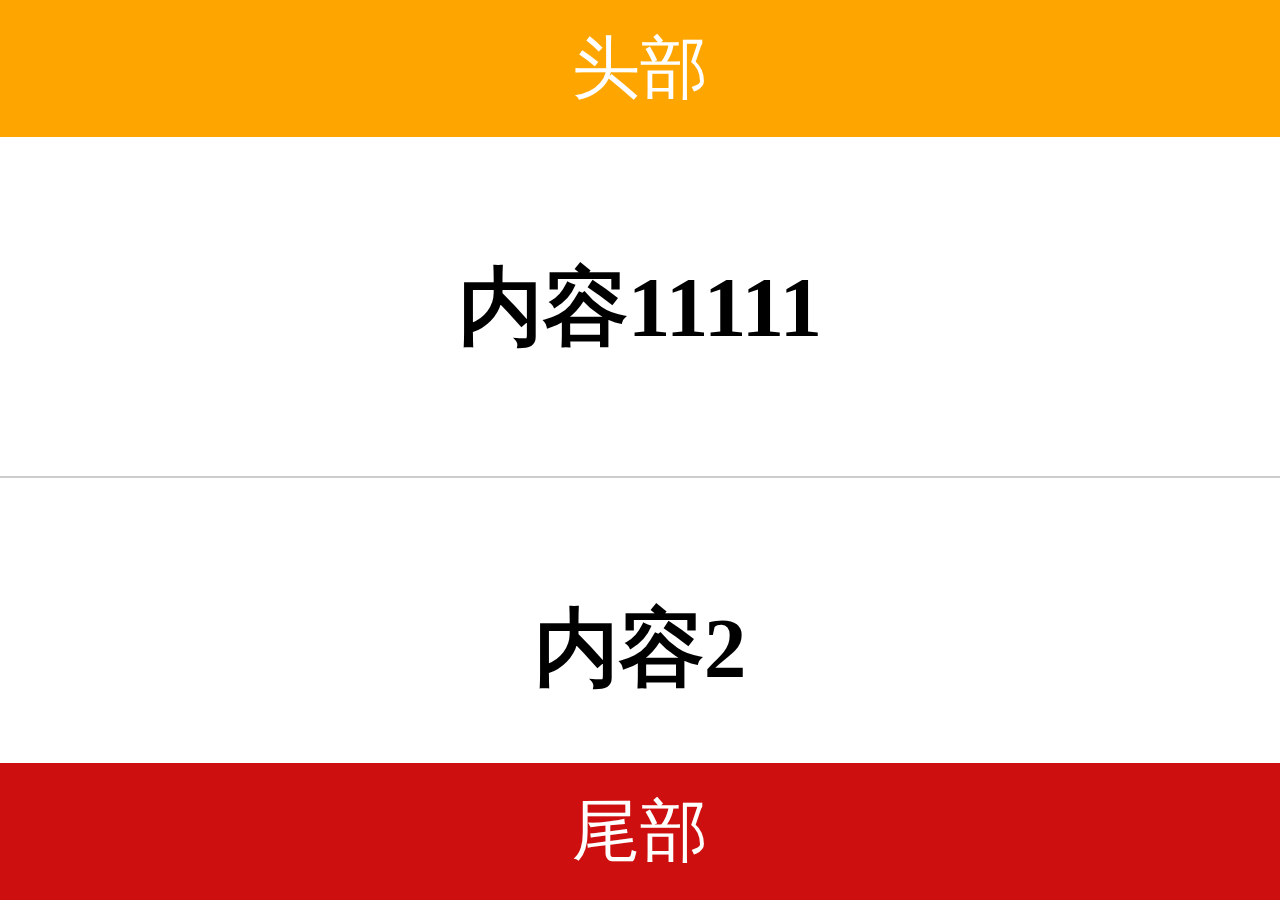
==== public/index.html @ 556e0fd9 "lyyy222" ====
<!DOCTYPE html>
<html lang="en">

<head>
    <meta charset="UTF-8">
    <meta name="viewport" content="width=device-width, initial-scale=1.0">
    <meta http-equiv="X-UA-Compatible" content="ie=edge">
    <title>Document</title>
    <link rel="stylesheet" href="./css/style.css">
</head>
<script>
    document.documentElement.style.fontSize = window.innerWidth / 750 * 100 + "px";
</script>

<body>
    <div class="wrap">
        <header class="header">头部</header>
        <main class="main">
            <ul class="list">
                <li>内容11111</li>
                <li>内容2</li>
                <li>内容3</li>
            </ul>
        </main>
        <footer class="footer">尾部</footer>
    </div>
</body>

</html>
---- public/css/style.css ----
* {
  margin: 0;
  padding: 0;
  list-style: none;
  text-decoration: none;
  font-style: normal;
  box-sizing: border-box;
}

html,
body,
.wrap {
  width: 100%;
  height: 100%;
}

.wrap {
  display: flex;
  flex-direction: column;
  font-size: .32rem;
}

.wrap .main {
  flex: 1;
  overflow-y: scroll;
}

.wrap .main .list li {
  width: 100%;
  height: 2rem;
  line-height: 2rem;
  text-align: center;
  font-size: .5rem;
  font-weight: bolder;
  border-bottom: 2px solid #ccc;
}

.wrap .footer {
  height: .8rem;
  text-align: center;
  font-size: .4rem;
  color: #fff;
  background: #ce0f0f;
  line-height: .8rem;
}

.header {
  height: .8rem;
  font-size: .4rem;
  color: #fff;
  background: orange;
  text-align: center;
  line-height: .8rem;
}
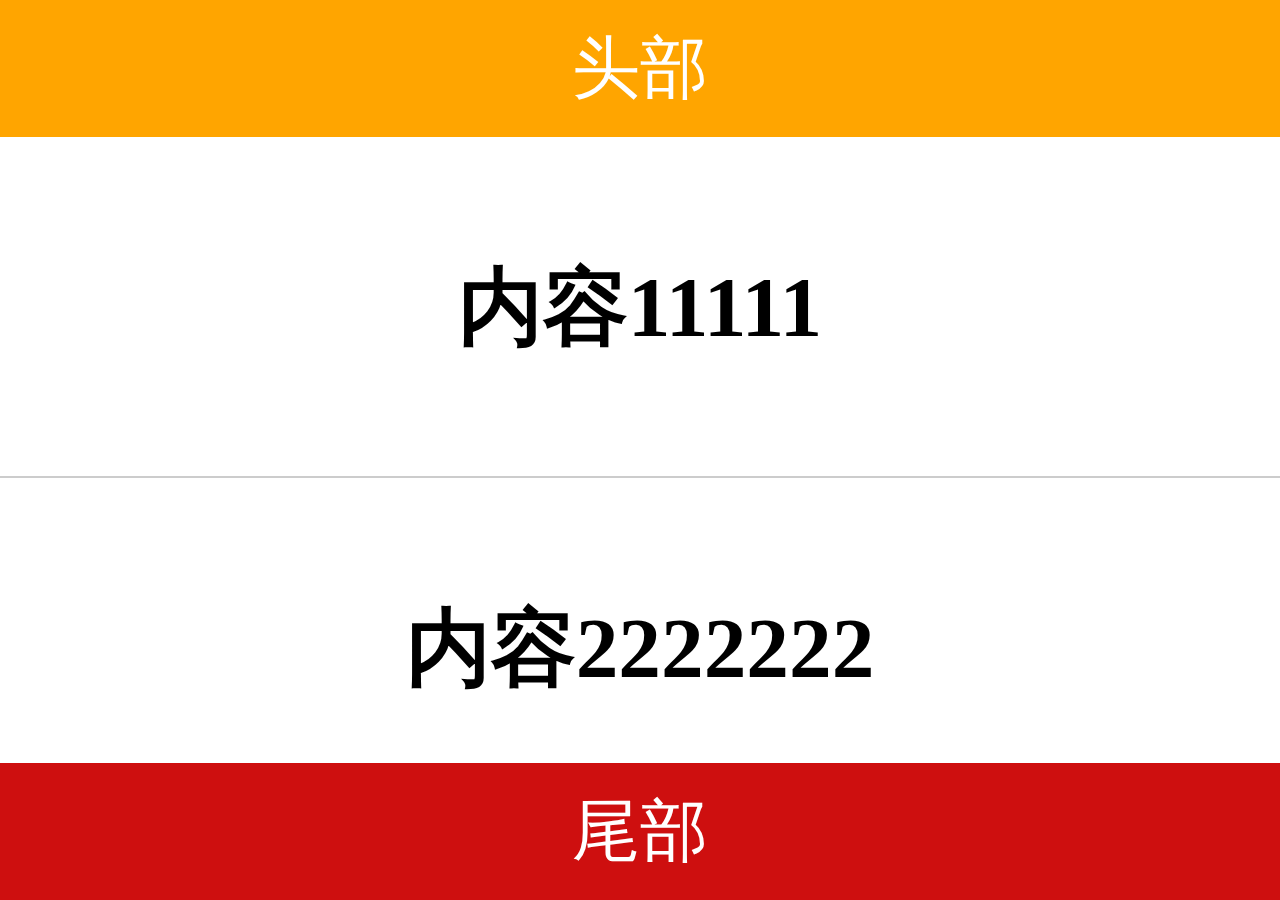
==== commit cc5b8437: "lyy" ====
--- a/public/index.html
+++ b/public/index.html
@@ -18,8 +18,8 @@
         <main class="main">
             <ul class="list">
                 <li>内容11111</li>
-                <li>内容2</li>
-                <li>内容3</li>
+                <li>内容2222222</li>
+                <li>内容33333333</li>
             </ul>
         </main>
         <footer class="footer">尾部</footer>
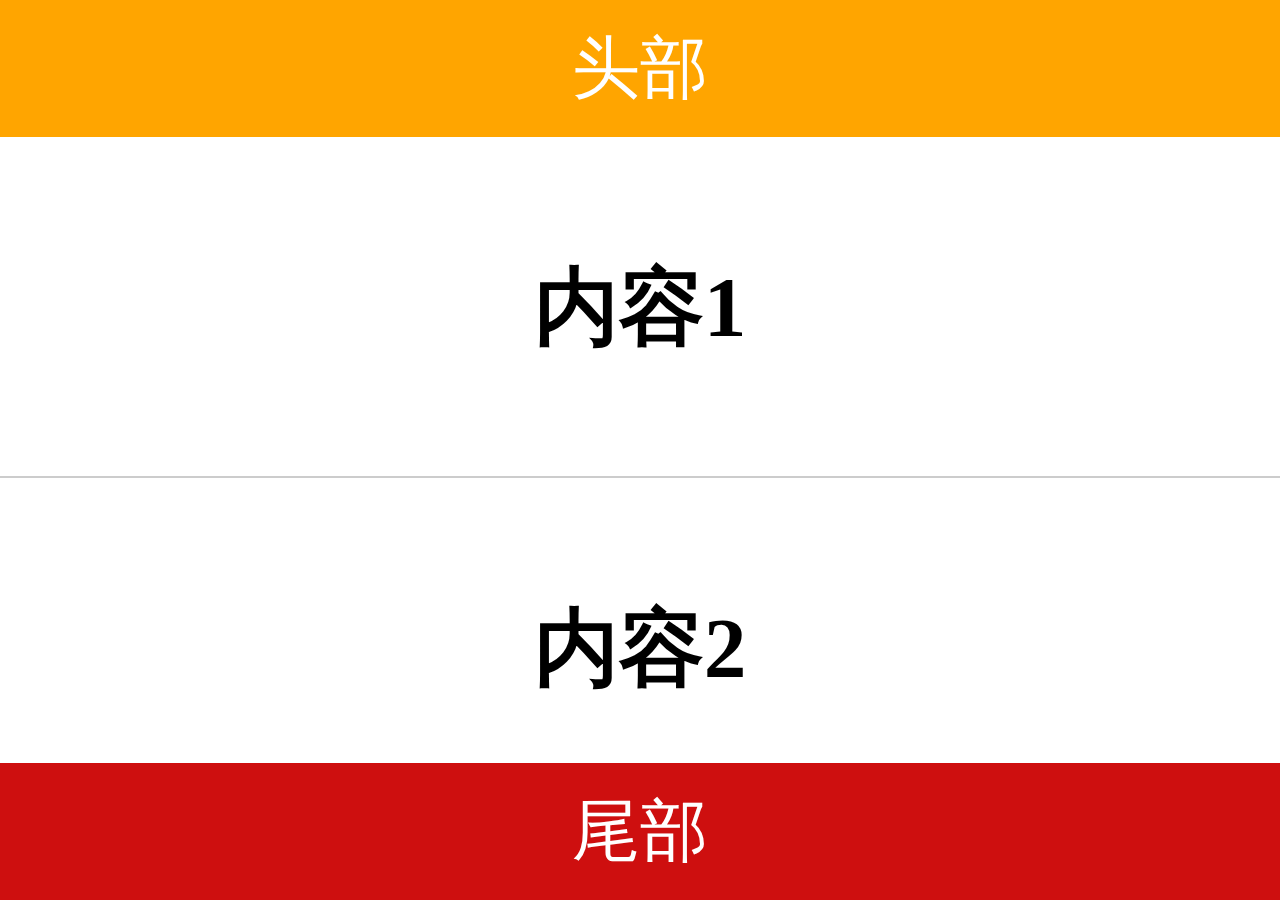
==== commit 5d592f52: "lyy111" ====
--- a/public/index.html
+++ b/public/index.html
@@ -17,9 +17,10 @@
         <header class="header">头部</header>
         <main class="main">
             <ul class="list">
-                <li>内容11111</li>
-                <li>内容2222222</li>
-                <li>内容33333333</li>
+                <li>内容1</li>
+                <li>内容2</li>
+                <li>内容3</li>
+                <li>dasdjkasdjlajsdkjkal</li>
             </ul>
         </main>
         <footer class="footer">尾部</footer>
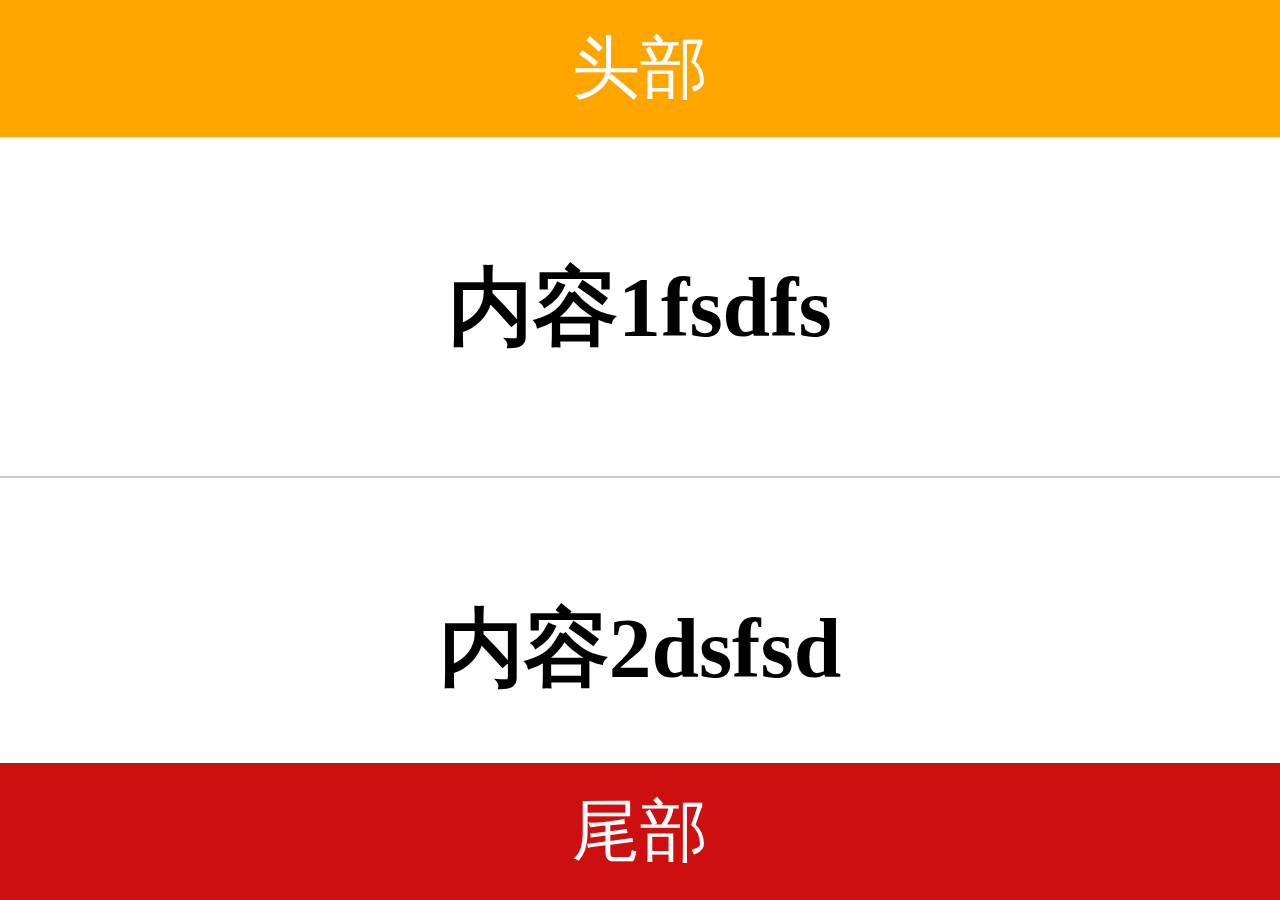
==== commit 38170b57: "111111" ====
--- a/public/index.html
+++ b/public/index.html
@@ -17,9 +17,9 @@
         <header class="header">头部</header>
         <main class="main">
             <ul class="list">
-                <li>内容1</li>
-                <li>内容2</li>
-                <li>内容3</li>
+                <li>内容1fsdfs</li>
+                <li>内容2dsfsd</li>
+                <li>内容3fsdf</li>
                 <li>dasdjkasdjlajsdkjkal</li>
             </ul>
         </main>
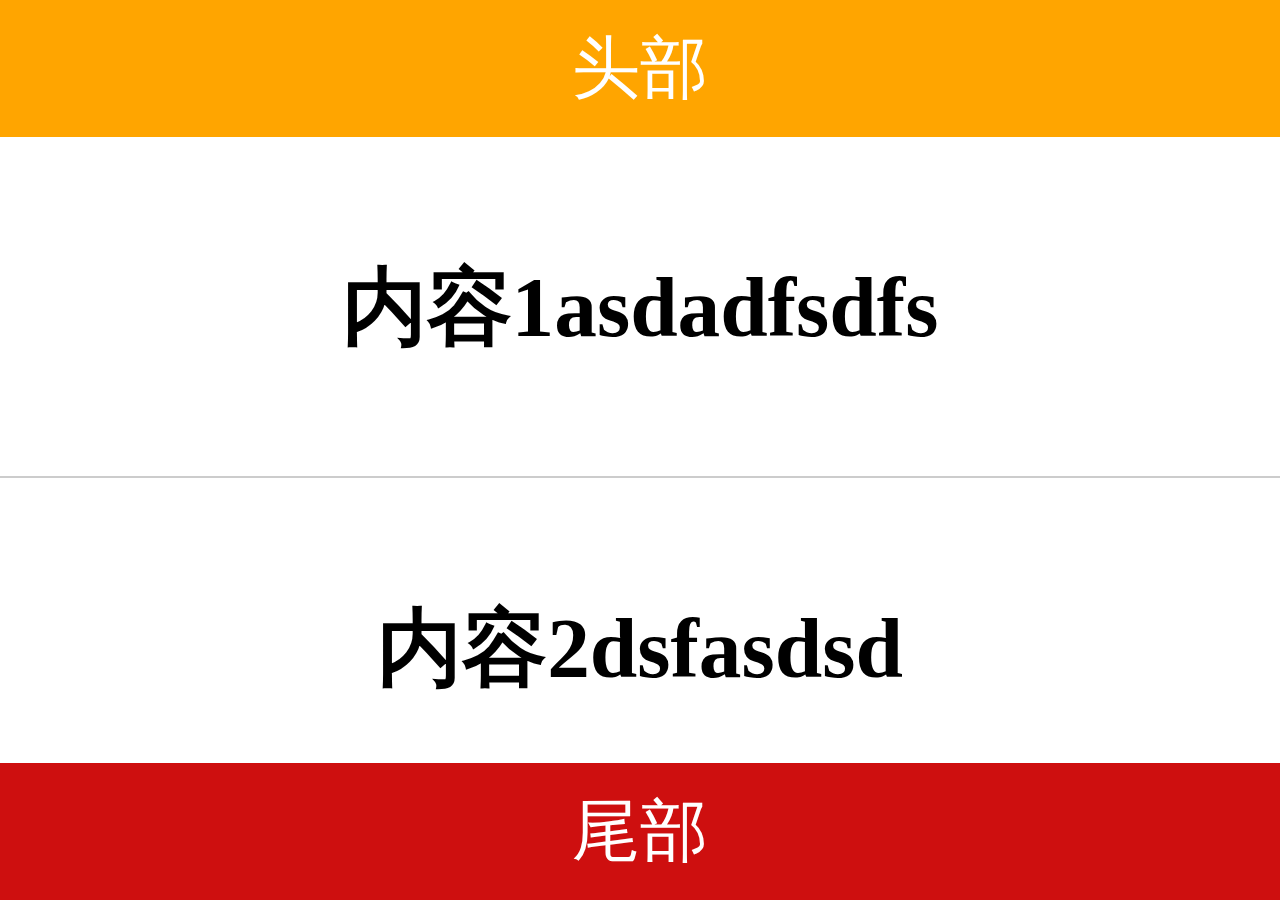
==== commit 530df011: "'lyy'" ====
--- a/public/index.html
+++ b/public/index.html
@@ -17,10 +17,10 @@
         <header class="header">头部</header>
         <main class="main">
             <ul class="list">
-                <li>内容1fsdfs</li>
-                <li>内容2dsfsd</li>
-                <li>内容3fsdf</li>
-                <li>dasdjkasdjlajsdkjkal</li>
+                <li>内容1asdadfsdfs</li>
+                <li>内容2dsfasdsd</li>
+                <li>内容3fsddasdsf</li>
+                <li>dasdjkasdjlajsdkddasdasjkal</li>
             </ul>
         </main>
         <footer class="footer">尾部</footer>
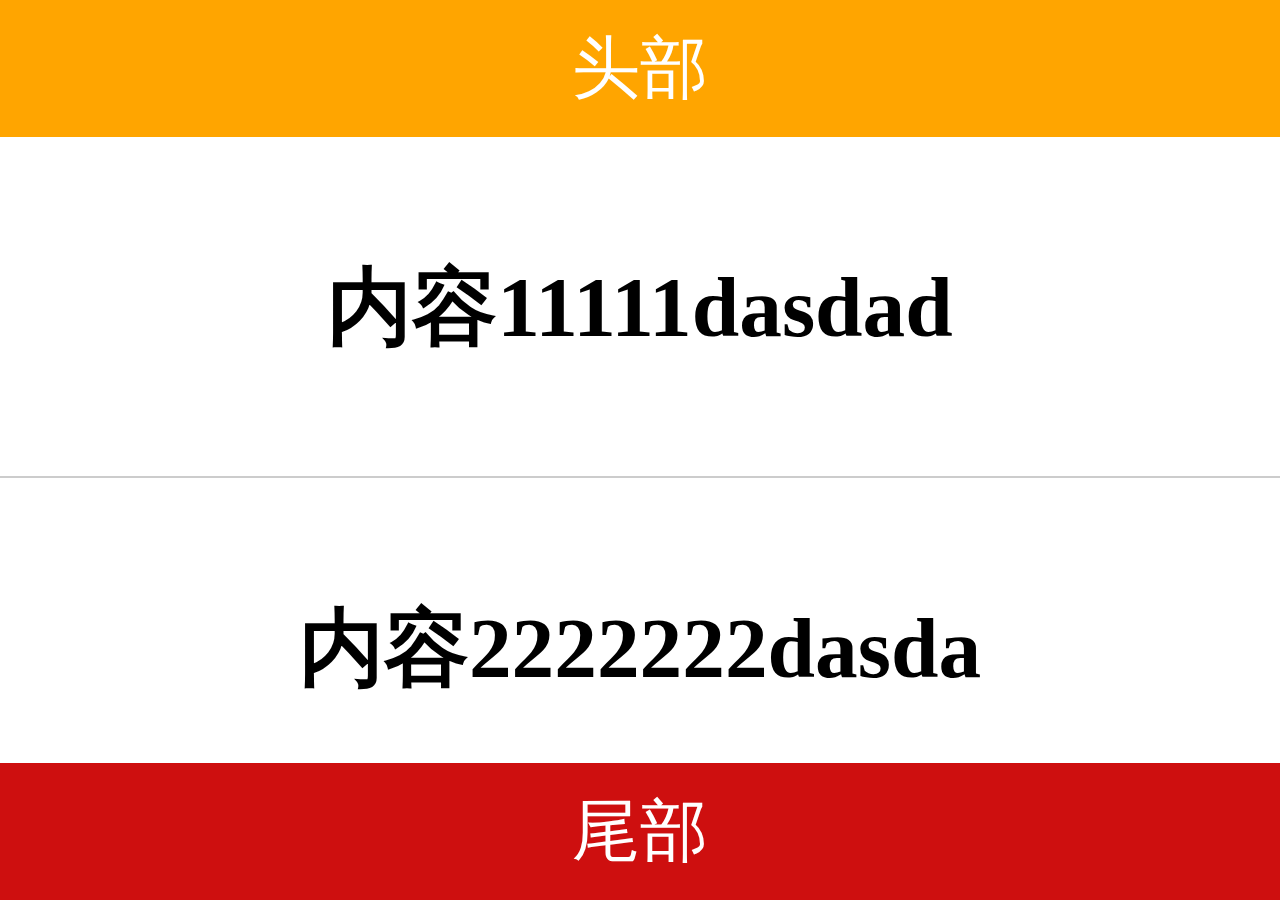
==== commit a065589c: "lyy" ====
--- a/public/index.html
+++ b/public/index.html
@@ -17,10 +17,9 @@
         <header class="header">头部</header>
         <main class="main">
             <ul class="list">
-                <li>内容1asdadfsdfs</li>
-                <li>内容2dsfasdsd</li>
-                <li>内容3fsddasdsf</li>
-                <li>dasdjkasdjlajsdkddasdasjkal</li>
+                <li>内容11111dasdad</li>
+                <li>内容2222222dasda</li>
+                <li>内容33333333dasdasddas</li>
             </ul>
         </main>
         <footer class="footer">尾部</footer>
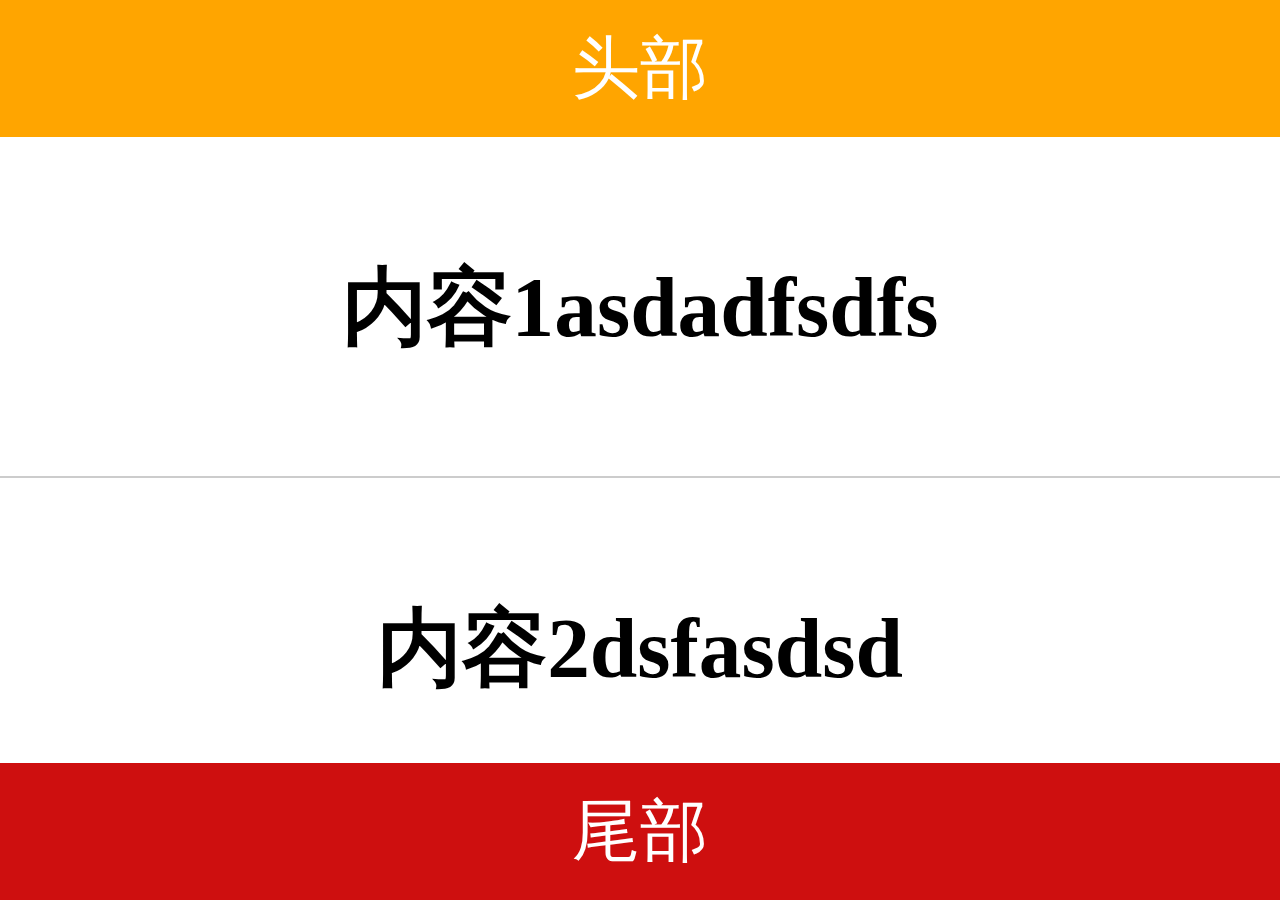
==== commit 72d0fe58: "feat:新增demo页" ====
--- a/public/index.html
+++ b/public/index.html
@@ -17,9 +17,10 @@
         <header class="header">头部</header>
         <main class="main">
             <ul class="list">
-                <li>内容11111dasdad</li>
-                <li>内容2222222dasda</li>
-                <li>内容33333333dasdasddas</li>
+                <li>内容1asdadfsdfs</li>
+                <li>内容2dsfasdsd</li>
+                <li>内容3fsddasdsf</li>
+                <li>dasdjkasdjlajsdkddasdasjkal</li>
             </ul>
         </main>
         <footer class="footer">尾部</footer>
